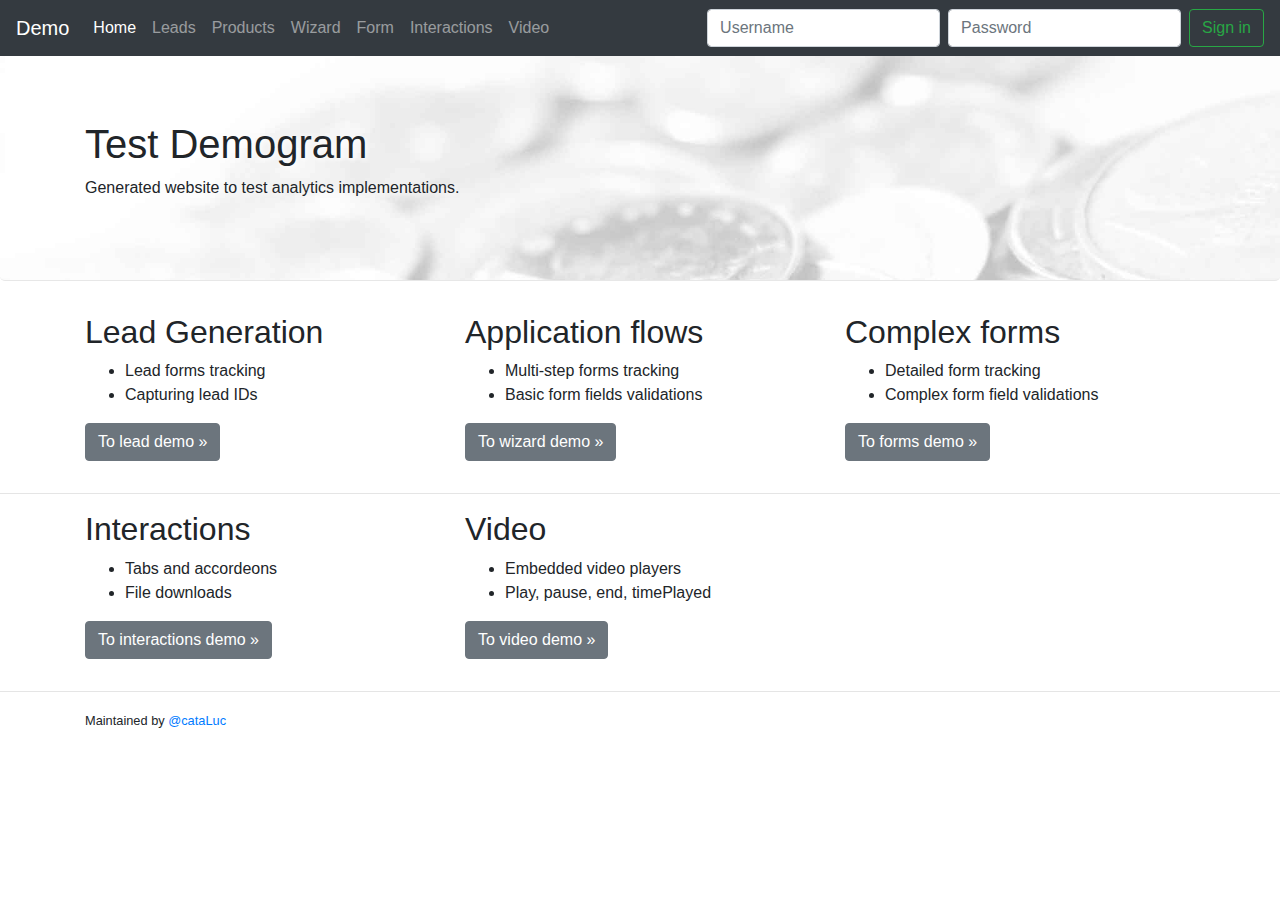
==== index.html @ ee2c7245 "Initial commit" ====
<!DOCTYPE html><html lang="en"><head><meta charset="utf-8"><meta name="viewport" content="width=device-width, initial-scale=1, shrink-to-fit=no"><meta name="description" content="Generated website to test analytics implementations."><meta name="author" content="Demogram generator"><link rel="icon" href="favicon.ico"><link rel="apple-touch-icon" sizes="57x57" href="/assets/icons/apple-icon-57x57.png"><link rel="apple-touch-icon" sizes="60x60" href="/assets/icons/apple-icon-60x60.png"><link rel="apple-touch-icon" sizes="72x72" href="/assets/icons/apple-icon-72x72.png"><link rel="apple-touch-icon" sizes="76x76" href="/assets/icons/apple-icon-76x76.png"><link rel="apple-touch-icon" sizes="114x114" href="/assets/icons/apple-icon-114x114.png"><link rel="apple-touch-icon" sizes="120x120" href="/assets/icons/apple-icon-120x120.png"><link rel="apple-touch-icon" sizes="144x144" href="/assets/icons/apple-icon-144x144.png"><link rel="apple-touch-icon" sizes="152x152" href="/assets/icons/apple-icon-152x152.png"><link rel="apple-touch-icon" sizes="180x180" href="/assets/icons/apple-icon-180x180.png"><link rel="icon" type="image/png" sizes="192x192" href="/assets/icons/android-icon-192x192.png"><link rel="icon" type="image/png" sizes="32x32" href="/assets/icons/favicon-32x32.png"><link rel="icon" type="image/png" sizes="96x96" href="/assets/icons/favicon-96x96.png"><link rel="icon" type="image/png" sizes="16x16" href="/assets/icons/favicon-16x16.png"><link rel="manifest" href="/assets/icons/manifest.json"><meta name="msapplication-TileColor" content="#ffffff"><meta name="msapplication-TileImage" content="/assets/icons/ms-icon-144x144.png"><meta name="theme-color" content="#ffffff"><title>Meiro Demo - Test Demogram</title><link rel="stylesheet" href="/assets/css/bootstrap.min.css"><link rel="stylesheet" href="https://use.fontawesome.com/releases/v5.8.2/css/all.css" integrity="sha384-oS3vJWv+0UjzBfQzYUhtDYW+Pj2yciDJxpsK1OYPAYjqT085Qq/1cq5FLXAZQ7Ay" crossorigin="anonymous"><link rel="stylesheet" href="/assets/css/styles.css"><!-- IE Hacks--><!--[if lt IE 9]><script src="/assets/js/ie8-responsive-file-warning.js"></script><![endif]--><script src="/assets/js/ie-emulation-modes-warning.js"></script><!-- IE10 viewport hack for Surface/desktop Windows 8 bug--><script src="/assets/js/ie10-viewport-bug-workaround.js"></script><!-- HTML5 shim and Respond.js IE8 support of HTML5 elements and media queries--><!--[if lt IE 9]><script src="https://oss.maxcdn.com/html5shiv/3.7.2/html5shiv.min.js"></script><script src="https://oss.maxcdn.com/respond/1.4.2/respond.min.js"></script><![endif]--><!-- Data Layer--><script type="text/javascript">var dataLayer = dataLayer || [];
window.dataLayerName = 'dataLayer';dataLayer.push({event: "pageData", pageType: "homepage"});</script><script src="/assets/js/init.js"></script><!-- Google Tag Manager--><script>(function(w,d,s,l,i){w[l]=w[l]||[];w[l].push({'gtm.start':
new Date().getTime(),event:'gtm.js'});var f=d.getElementsByTagName(s)[0],
j=d.createElement(s),dl=l!='dataLayer'?'&l='+l:'';j.async=true;j.src=
'https://www.googletagmanager.com/gtm.js?id='+i+dl;f.parentNode.insertBefore(j,f);
})(window,document,'script','dataLayer',' GTM-TRL8D97');</script><!-- End Google Tag Manager--></head><body><!-- Google Tag Manager (noscript)--><noscript><iframe src="https://www.googletagmanager.com/ns.html?id= GTM-TRL8D97" height="0" width="0" style="display:none;visibility:hidden"></iframe></noscript><!-- End Google Tag Manager (noscript)--><nav class="navbar navbar-expand-md navbar-dark fixed-top bg-dark"><a class="navbar-brand" href="/">Demo</a><button class="navbar-toggler" type="button" data-toggle="collapse" data-target="#navbar" aria-controls="navbar" aria-expanded="false" aria-label="Toggle navigation"><span class="navbar-toggler-icon"></span></button><div class="collapse navbar-collapse" id="navbar"><ul class="navbar-nav mr-auto"><li class="active"><a class="nav-link" href="index.html">Home</a></li><li><a class="nav-link" href="lead.html">Leads</a></li><li><a class="nav-link" href="product-category.html">Products</a></li><li><a class="nav-link" href="wizard.html">Wizard</a></li><li><a class="nav-link" href="form.html">Form</a></li><li><a class="nav-link" href="interactions.html">Interactions</a></li><li><a class="nav-link" href="video.html">Video</a></li></ul><form class="form-inline my-2 my-lg-0" id="loginForm" role="form" style="display:none"><input class="form-control mr-sm-2" type="text" name="username" placeholder="Username" autocomplete="username"> <input class="form-control mr-sm-2" type="password" name="password" placeholder="Password" autocomplete="current-password"> <button class="btn btn-outline-success my-2 my-sm-0" type="submit">Sign in</button></form></div></nav><main role="main"><!-- Main jumbotron for a primary marketing message or call to action--><div class="jumbotron"><div class="container"><h1>Test Demogram</h1><p>Generated website to test analytics implementations.</p>
</div></div><div class="container"><!-- Example row of columns--><div class="row"><div class="col-md-4"><h2><i class="fas fa-id-card" aria-hidden="true"></i> Lead Generation</h2><ul><li>Lead forms tracking</li><li>Capturing lead IDs</li></ul><p><a class="btn btn-secondary" href="lead.html" role="button">To lead demo &raquo;</a></p></div><div class="col-md-4"><h2><i class="fas fa-shoe-prints" aria-hidden="true"></i> Application flows</h2><ul><li>Multi-step forms tracking</li><li>Basic form fields validations</li></ul><p><a class="btn btn-secondary" href="wizard.html" role="button">To wizard demo &raquo;</a></p></div><div class="col-md-4"><h2><i class="fas fa-file-invoice" aria-hidden="true"></i> Complex forms</h2><ul><li>Detailed form tracking</li><li>Complex form field validations</li></ul><p><a class="btn btn-secondary" href="form.html" role="button">To forms demo &raquo;</a></p></div></div></div><!-- /container--><hr><div class="container"><!-- Example row of columns--><div class="row"><div class="col-md-4"><h2><i class="fas fa-mouse-pointer" aria-hidden="true"></i> Interactions</h2><ul><li>Tabs and accordeons</li><li>File downloads</li></ul><p><a class="btn btn-secondary" href="interactions.html" role="button">To interactions demo &raquo;</a></p></div><div class="col-md-4"><h2><i class="fas fa-film" aria-hidden="true"></i> Video</h2><ul><li>Embedded video players</li><li>Play, pause, end, timePlayed</li></ul><p><a class="btn btn-secondary" href="video.html" role="button">To video demo &raquo;</a></p></div><div class="col-md-4"></div></div></div><!-- /container--><hr></main><footer class="container"><p><small>Maintained by <a href='https://twitter.com/cataLuc'>@cataLuc</a></small></p></footer><!-- /container--><script src="https://code.jquery.com/jquery-3.4.1.slim.min.js" integrity="sha256-pasqAKBDmFT4eHoN2ndd6lN370kFiGUFyTiUHWhU7k8=" crossorigin="anonymous"></script><script>window.jQuery || document.write('<script src="/assets/js/jquery-3.4.1.slim.min.js"><\\/script>')</script><script src="/assets/js/bootstrap.bundle.min.js"></script><script src="/assets/js/app.js"></script></body></html>
---- assets/css/styles.css ----
/* Move down content because we have a fixed navbar that is 3.5rem tall */
body {
  padding-top: 3.5rem;
}

.jumbotron {
  background: url(/assets/img/finance-bg.jpg) no-repeat 0 50%;
  background-size: cover;
  border-bottom: 1px solid #e7e7e7;
  text-shadow: White 0.1em 0.1em 0.3em;
}

.tab-content.card {
  border-top: 0;
  border-radius: 0 0 4px 4px;
}

.input-medium {
  max-width: 15em;
}
.date {
  max-width: 9em;
}
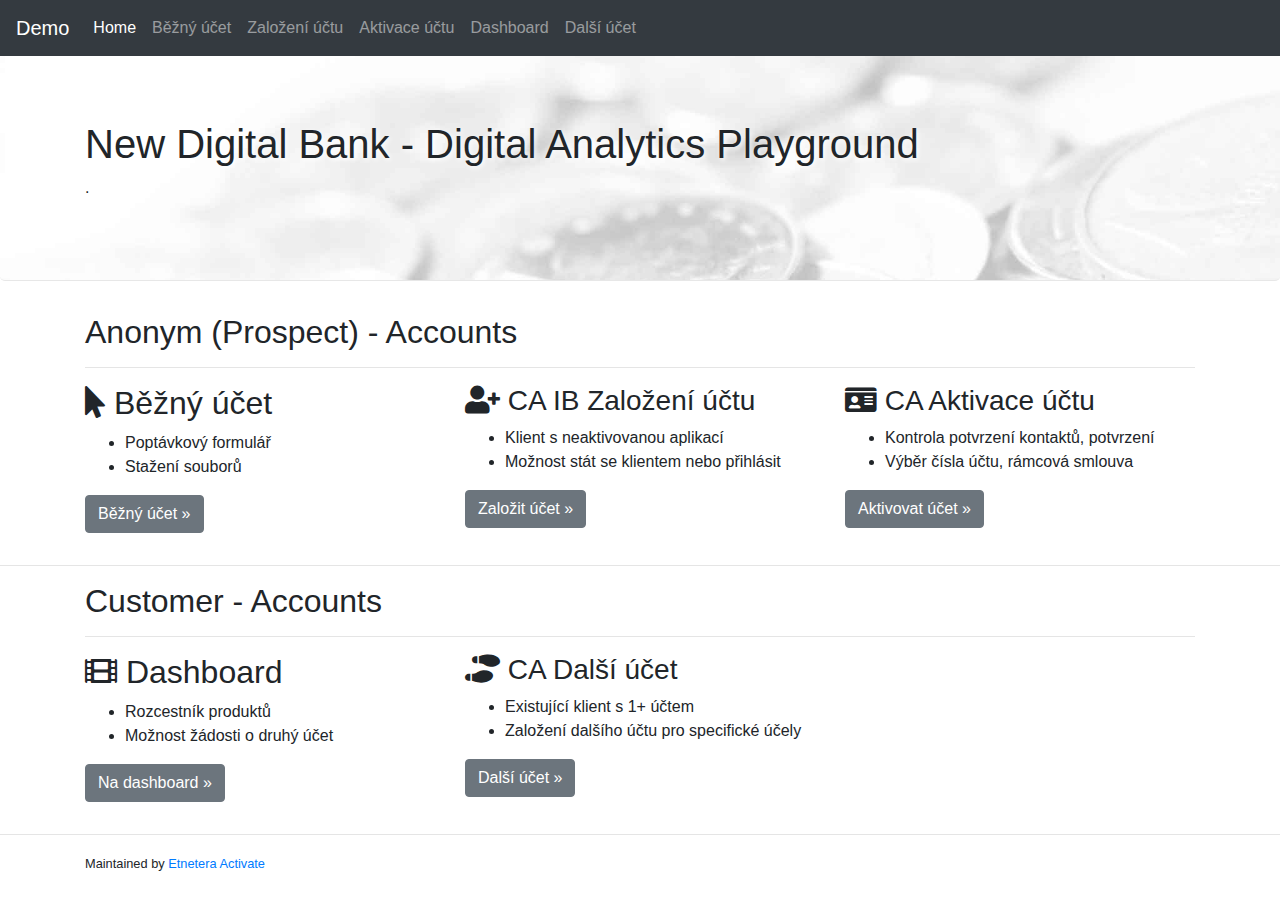
==== commit e8fc37e9: "KB Meiro Demo Updates" ====
--- a/index.html
+++ b/index.html
@@ -1,7 +1,11 @@
-<!DOCTYPE html><html lang="en"><head><meta charset="utf-8"><meta name="viewport" content="width=device-width, initial-scale=1, shrink-to-fit=no"><meta name="description" content="Generated website to test analytics implementations."><meta name="author" content="Demogram generator"><link rel="icon" href="favicon.ico"><link rel="apple-touch-icon" sizes="57x57" href="/assets/icons/apple-icon-57x57.png"><link rel="apple-touch-icon" sizes="60x60" href="/assets/icons/apple-icon-60x60.png"><link rel="apple-touch-icon" sizes="72x72" href="/assets/icons/apple-icon-72x72.png"><link rel="apple-touch-icon" sizes="76x76" href="/assets/icons/apple-icon-76x76.png"><link rel="apple-touch-icon" sizes="114x114" href="/assets/icons/apple-icon-114x114.png"><link rel="apple-touch-icon" sizes="120x120" href="/assets/icons/apple-icon-120x120.png"><link rel="apple-touch-icon" sizes="144x144" href="/assets/icons/apple-icon-144x144.png"><link rel="apple-touch-icon" sizes="152x152" href="/assets/icons/apple-icon-152x152.png"><link rel="apple-touch-icon" sizes="180x180" href="/assets/icons/apple-icon-180x180.png"><link rel="icon" type="image/png" sizes="192x192" href="/assets/icons/android-icon-192x192.png"><link rel="icon" type="image/png" sizes="32x32" href="/assets/icons/favicon-32x32.png"><link rel="icon" type="image/png" sizes="96x96" href="/assets/icons/favicon-96x96.png"><link rel="icon" type="image/png" sizes="16x16" href="/assets/icons/favicon-16x16.png"><link rel="manifest" href="/assets/icons/manifest.json"><meta name="msapplication-TileColor" content="#ffffff"><meta name="msapplication-TileImage" content="/assets/icons/ms-icon-144x144.png"><meta name="theme-color" content="#ffffff"><title>Meiro Demo - Test Demogram</title><link rel="stylesheet" href="/assets/css/bootstrap.min.css"><link rel="stylesheet" href="https://use.fontawesome.com/releases/v5.8.2/css/all.css" integrity="sha384-oS3vJWv+0UjzBfQzYUhtDYW+Pj2yciDJxpsK1OYPAYjqT085Qq/1cq5FLXAZQ7Ay" crossorigin="anonymous"><link rel="stylesheet" href="/assets/css/styles.css"><!-- IE Hacks--><!--[if lt IE 9]><script src="/assets/js/ie8-responsive-file-warning.js"></script><![endif]--><script src="/assets/js/ie-emulation-modes-warning.js"></script><!-- IE10 viewport hack for Surface/desktop Windows 8 bug--><script src="/assets/js/ie10-viewport-bug-workaround.js"></script><!-- HTML5 shim and Respond.js IE8 support of HTML5 elements and media queries--><!--[if lt IE 9]><script src="https://oss.maxcdn.com/html5shiv/3.7.2/html5shiv.min.js"></script><script src="https://oss.maxcdn.com/respond/1.4.2/respond.min.js"></script><![endif]--><!-- Data Layer--><script type="text/javascript">var dataLayer = dataLayer || [];
-window.dataLayerName = 'dataLayer';dataLayer.push({event: "pageData", pageType: "homepage"});</script><script src="/assets/js/init.js"></script><!-- Google Tag Manager--><script>(function(w,d,s,l,i){w[l]=w[l]||[];w[l].push({'gtm.start':
-new Date().getTime(),event:'gtm.js'});var f=d.getElementsByTagName(s)[0],
-j=d.createElement(s),dl=l!='dataLayer'?'&l='+l:'';j.async=true;j.src=
-'https://www.googletagmanager.com/gtm.js?id='+i+dl;f.parentNode.insertBefore(j,f);
-})(window,document,'script','dataLayer',' GTM-TRL8D97');</script><!-- End Google Tag Manager--></head><body><!-- Google Tag Manager (noscript)--><noscript><iframe src="https://www.googletagmanager.com/ns.html?id= GTM-TRL8D97" height="0" width="0" style="display:none;visibility:hidden"></iframe></noscript><!-- End Google Tag Manager (noscript)--><nav class="navbar navbar-expand-md navbar-dark fixed-top bg-dark"><a class="navbar-brand" href="/">Demo</a><button class="navbar-toggler" type="button" data-toggle="collapse" data-target="#navbar" aria-controls="navbar" aria-expanded="false" aria-label="Toggle navigation"><span class="navbar-toggler-icon"></span></button><div class="collapse navbar-collapse" id="navbar"><ul class="navbar-nav mr-auto"><li class="active"><a class="nav-link" href="index.html">Home</a></li><li><a class="nav-link" href="lead.html">Leads</a></li><li><a class="nav-link" href="product-category.html">Products</a></li><li><a class="nav-link" href="wizard.html">Wizard</a></li><li><a class="nav-link" href="form.html">Form</a></li><li><a class="nav-link" href="interactions.html">Interactions</a></li><li><a class="nav-link" href="video.html">Video</a></li></ul><form class="form-inline my-2 my-lg-0" id="loginForm" role="form" style="display:none"><input class="form-control mr-sm-2" type="text" name="username" placeholder="Username" autocomplete="username"> <input class="form-control mr-sm-2" type="password" name="password" placeholder="Password" autocomplete="current-password"> <button class="btn btn-outline-success my-2 my-sm-0" type="submit">Sign in</button></form></div></nav><main role="main"><!-- Main jumbotron for a primary marketing message or call to action--><div class="jumbotron"><div class="container"><h1>Test Demogram</h1><p>Generated website to test analytics implementations.</p>
-</div></div><div class="container"><!-- Example row of columns--><div class="row"><div class="col-md-4"><h2><i class="fas fa-id-card" aria-hidden="true"></i> Lead Generation</h2><ul><li>Lead forms tracking</li><li>Capturing lead IDs</li></ul><p><a class="btn btn-secondary" href="lead.html" role="button">To lead demo &raquo;</a></p></div><div class="col-md-4"><h2><i class="fas fa-shoe-prints" aria-hidden="true"></i> Application flows</h2><ul><li>Multi-step forms tracking</li><li>Basic form fields validations</li></ul><p><a class="btn btn-secondary" href="wizard.html" role="button">To wizard demo &raquo;</a></p></div><div class="col-md-4"><h2><i class="fas fa-file-invoice" aria-hidden="true"></i> Complex forms</h2><ul><li>Detailed form tracking</li><li>Complex form field validations</li></ul><p><a class="btn btn-secondary" href="form.html" role="button">To forms demo &raquo;</a></p></div></div></div><!-- /container--><hr><div class="container"><!-- Example row of columns--><div class="row"><div class="col-md-4"><h2><i class="fas fa-mouse-pointer" aria-hidden="true"></i> Interactions</h2><ul><li>Tabs and accordeons</li><li>File downloads</li></ul><p><a class="btn btn-secondary" href="interactions.html" role="button">To interactions demo &raquo;</a></p></div><div class="col-md-4"><h2><i class="fas fa-film" aria-hidden="true"></i> Video</h2><ul><li>Embedded video players</li><li>Play, pause, end, timePlayed</li></ul><p><a class="btn btn-secondary" href="video.html" role="button">To video demo &raquo;</a></p></div><div class="col-md-4"></div></div></div><!-- /container--><hr></main><footer class="container"><p><small>Maintained by <a href='https://twitter.com/cataLuc'>@cataLuc</a></small></p></footer><!-- /container--><script src="https://code.jquery.com/jquery-3.4.1.slim.min.js" integrity="sha256-pasqAKBDmFT4eHoN2ndd6lN370kFiGUFyTiUHWhU7k8=" crossorigin="anonymous"></script><script>window.jQuery || document.write('<script src="/assets/js/jquery-3.4.1.slim.min.js"><\\/script>')</script><script src="/assets/js/bootstrap.bundle.min.js"></script><script src="/assets/js/app.js"></script></body></html>+<!DOCTYPE html><html lang="en"><head><meta charset="utf-8"><meta name="viewport" content="width=device-width, initial-scale=1, shrink-to-fit=no"><meta name="description" content="Generated website to test analytics implementations."><meta name="author" content="Lukas Cech"><link rel="icon" href="favicon.ico"><link rel="apple-touch-icon" sizes="57x57" href="/assets/icons/apple-icon-57x57.png"><link rel="apple-touch-icon" sizes="60x60" href="/assets/icons/apple-icon-60x60.png"><link rel="apple-touch-icon" sizes="72x72" href="/assets/icons/apple-icon-72x72.png"><link rel="apple-touch-icon" sizes="76x76" href="/assets/icons/apple-icon-76x76.png"><link rel="apple-touch-icon" sizes="114x114" href="/assets/icons/apple-icon-114x114.png"><link rel="apple-touch-icon" sizes="120x120" href="/assets/icons/apple-icon-120x120.png"><link rel="apple-touch-icon" sizes="144x144" href="/assets/icons/apple-icon-144x144.png"><link rel="apple-touch-icon" sizes="152x152" href="/assets/icons/apple-icon-152x152.png"><link rel="apple-touch-icon" sizes="180x180" href="/assets/icons/apple-icon-180x180.png"><link rel="icon" type="image/png" sizes="192x192" href="/assets/icons/android-icon-192x192.png"><link rel="icon" type="image/png" sizes="32x32" href="/assets/icons/favicon-32x32.png"><link rel="icon" type="image/png" sizes="96x96" href="/assets/icons/favicon-96x96.png"><link rel="icon" type="image/png" sizes="16x16" href="/assets/icons/favicon-16x16.png"><link rel="manifest" href="/assets/icons/manifest.json"><meta name="msapplication-TileColor" content="#ffffff"><meta name="msapplication-TileImage" content="/assets/icons/ms-icon-144x144.png"><meta name="theme-color" content="#ffffff"><title>Web Analytics Demo - New Digital Bank - Digital Analytics Playground</title><link rel="stylesheet" href="/assets/css/bootstrap.min.css"><link rel="stylesheet" href="/assets/css/all.css"><link rel="stylesheet" href="/assets/css/styles.css"><!-- IE Hacks--><!--[if lt IE 9]><script src="/assets/js/ie8-responsive-file-warning.js"></script><![endif]--><script src="/assets/js/ie-emulation-modes-warning.js"></script><!-- IE10 viewport hack for Surface/desktop Windows 8 bug--><script src="/assets/js/ie10-viewport-bug-workaround.js"></script><!-- HTML5 shim and Respond.js IE8 support of HTML5 elements and media queries--><!--[if lt IE 9]><script src="https://oss.maxcdn.com/html5shiv/3.7.2/html5shiv.min.js"></script><script src="https://oss.maxcdn.com/respond/1.4.2/respond.min.js"></script><![endif]--><script src="/assets/js/init.js"></script><!-- Data Layer--><script type="text/javascript">dataLayer.push({ applicationContext: {application: "NDB", environment: "DEMO", language: "cs-CZ"} });dataLayer.push({ event: "pageView", pageContext: {techName: "Homepage"} });</script><!-- Google Tag Manager--><script>(function (w, d, s, l, i) {
+  w[l] = w[l] || [];
+  w[l].push({'gtm.start': new Date().getTime(), event: 'gtm.js'});
+  var f = d.getElementsByTagName(s)[0],
+      j = d.createElement(s),
+      dl = l != 'dataLayer' ? '&l=' + l : '';
+  j.async = true;
+  j.src = 'https://www.googletagmanager.com/gtm.js?id=' + i + dl;
+  f.parentNode.insertBefore(j, f);
+})(window, document, 'script', window.dataLayerName, 'GTM-TRL8D97');</script><!-- End Google Tag Manager--></head><body><nav class="navbar navbar-expand-md navbar-dark fixed-top bg-dark"><a class="navbar-brand" href="/">Demo</a><button class="navbar-toggler" type="button" data-toggle="collapse" data-target="#navbar" aria-controls="navbar" aria-expanded="false" aria-label="Toggle navigation"><span class="navbar-toggler-icon"></span></button><div class="collapse navbar-collapse" id="navbar"><ul class="navbar-nav mr-auto"><li class="active"><a class="nav-link" href="index.html">Home</a></li><li><a class="nav-link" href="product-detail.html">Běžný účet</a></li><li><a class="nav-link" href="ca-product-offer.html">Založení účtu</a></li><li><a class="nav-link" href="ca-activation.html">Aktivace účtu</a></li><li><a class="nav-link" href="dashboard.html">Dashboard</a></li><li><a class="nav-link" href="ca-additional-account.html">Další účet</a></li></ul></div></nav><main role="main"><!-- Main jumbotron for a primary marketing message or call to action--><div class="jumbotron"><div class="container"><h1>New Digital Bank - Digital Analytics Playground</h1><p>.</p>
+</div></div><div class="container"><div class="row"><div class="col-md-12"><h2>Anonym (Prospect) - Accounts</h2><hr></div></div><div class="row"><div class="col-md-4"><h2><i class="fas fa-mouse-pointer" aria-hidden="true"></i> Běžný účet</h2><ul><li>Poptávkový formulář</li><li>Stažení souborů</li></ul><p><a class="btn btn-secondary" href="product-detail.html" role="button">Běžný účet &raquo;</a></p></div><div class="col-md-4"><h3><i class="fas fa-user-plus" aria-hidden="true"></i> CA IB Založení účtu</h3><ul><li>Klient s neaktivovanou aplikací</li><li>Možnost stát se klientem nebo přihlásit</li></ul><p><a class="btn btn-secondary" href="ca-product-offer.html" role="button">Založit účet &raquo;</a></p></div><div class="col-md-4"><h3><i class="fas fa-id-card" aria-hidden="true"></i> CA Aktivace účtu</h3><ul><li>Kontrola potvrzení kontaktů, potvrzení</li><li>Výběr čísla účtu, rámcová smlouva</li></ul><p><a class="btn btn-secondary" href="ca-activation.html" role="button">Aktivovat účet &raquo;</a></p></div></div></div><!-- /container--><hr><div class="container"><div class="row"><div class="col-md-12"><h2>Customer - Accounts</h2><hr></div></div><div class="row"><div class="col-md-4"><h2><i class="fas fa-film" aria-hidden="true"></i> Dashboard</h2><ul><li>Rozcestník produktů</li><li>Možnost žádosti o druhý účet</li></ul><p><a class="btn btn-secondary" href="dashboard.html" role="button">Na dashboard &raquo;</a></p></div><div class="col-md-4"><h3><i class="fas fa-shoe-prints" aria-hidden="true"></i> CA Další účet</h3><ul><li>Existující klient s 1+ účtem</li><li>Založení dalšího účtu pro specifické účely</li></ul><p><a class="btn btn-secondary" href="ca-additional-account.html" role="button">Další účet &raquo;</a></p></div><div class="col-md-4"></div></div></div><!-- /container--><hr></main><footer class="container"><p><small>Maintained by <a href='https://activate.cz'>Etnetera Activate</a></small></p></footer><!-- /container--><script src="https://code.jquery.com/jquery-3.4.1.slim.min.js" integrity="sha256-pasqAKBDmFT4eHoN2ndd6lN370kFiGUFyTiUHWhU7k8=" crossorigin="anonymous"></script><script>window.jQuery || document.write('<script src="/assets/js/jquery-3.4.1.slim.min.js"><\\/script>')</script><script src="/assets/js/bootstrap.bundle.min.js"></script><script src="/assets/js/app.js"></script></body></html>